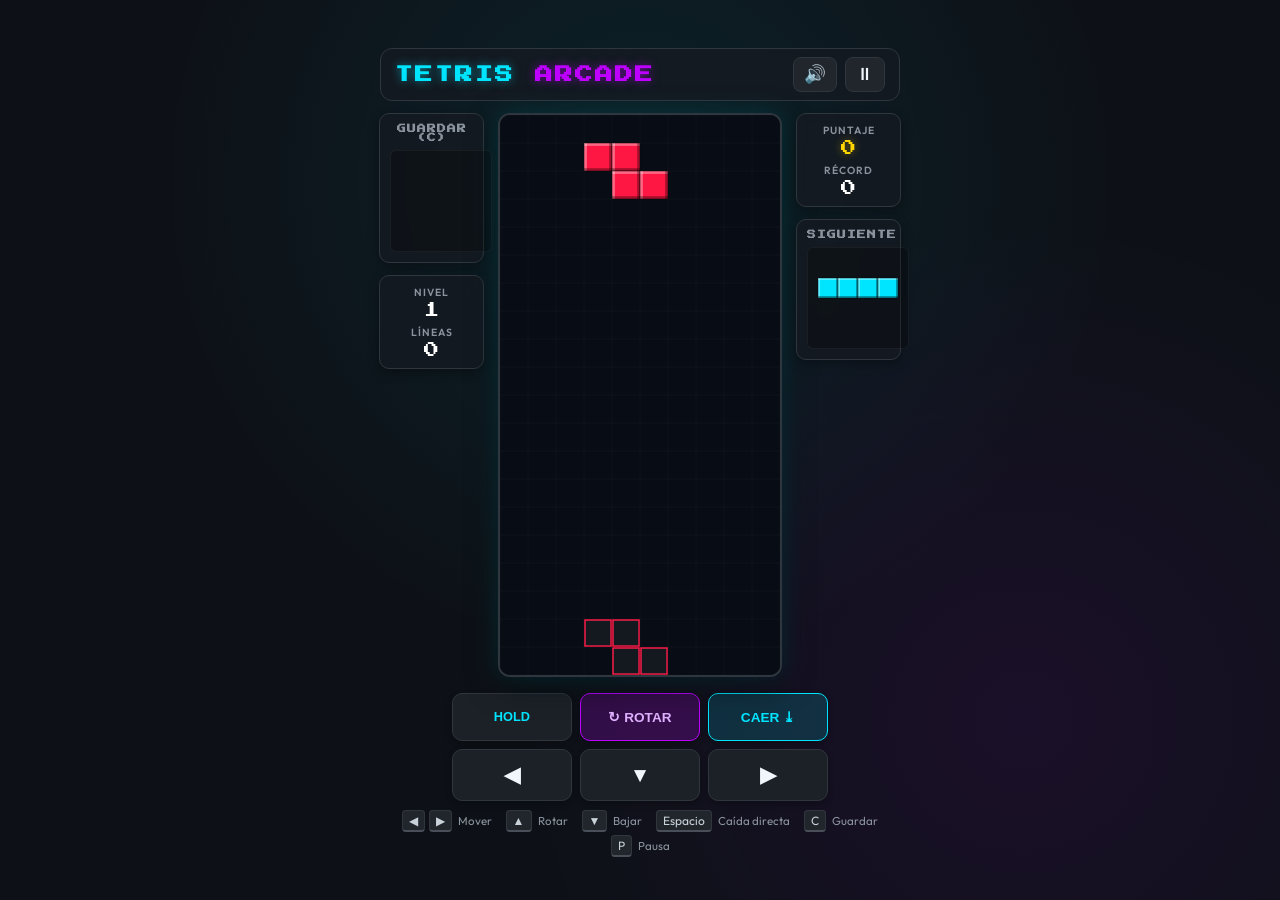
==== index.html @ 09943668 "feat: implementar juego de Tetris para navegador con controles táctiles y audio" ====
<!DOCTYPE html>
<html lang="es">
<head>
  <meta charset="UTF-8">
  <meta name="viewport" content="width=device-width, initial-scale=1.0, maximum-scale=1.0, user-scalable=no">
  <title>Tetris Clásico Arcade</title>
  <link rel="stylesheet" href="style.css">
  <link rel="preconnect" href="https://fonts.googleapis.com">
  <link rel="preconnect" href="https://fonts.gstatic.com" crossorigin>
  <link href="https://fonts.googleapis.com/css2?family=Outfit:wght@400;600;800&family=Press+Start+2P&display=swap" rel="stylesheet">
</head>
<body>
  <div class="game-wrapper">
    <header class="game-header">
      <h1 class="logo">TETRIS <span>ARCADE</span></h1>
      <div class="header-actions">
        <button id="sound-btn" class="icon-btn" title="Activar/Desactivar sonido" aria-label="Sonido">🔊</button>
        <button id="pause-btn" class="icon-btn" title="Pausar juego (Tecla P)" aria-label="Pausa">⏸</button>
      </div>
    </header>

    <main class="game-container">
      <!-- Panel Lateral Izquierdo -->
      <aside class="side-panel left-panel">
        <div class="panel-box hold-box">
          <h2>GUARDAR (C)</h2>
          <canvas id="hold-canvas" width="100" height="100"></canvas>
        </div>

        <div class="panel-box stats-box">
          <div class="stat-group">
            <span class="stat-label">NIVEL</span>
            <span id="level-display" class="stat-value">1</span>
          </div>
          <div class="stat-group">
            <span class="stat-label">LÍNEAS</span>
            <span id="lines-display" class="stat-value">0</span>
          </div>
        </div>
      </aside>

      <!-- Tablero Principal -->
      <section class="board-area">
        <div class="canvas-container">
          <canvas id="board-canvas" width="300" height="600"></canvas>
          
          <!-- Overlays -->
          <div id="game-overlay" class="overlay hidden">
            <div class="overlay-content">
              <h2 id="overlay-title">GAME OVER</h2>
              <p id="overlay-score-msg">Puntaje final: <span id="final-score">0</span></p>
              <button id="start-btn" class="action-btn">JUGAR DE NUEVO</button>
            </div>
          </div>
        </div>
      </section>

      <!-- Panel Lateral Derecho -->
      <aside class="side-panel right-panel">
        <div class="panel-box score-box">
          <div class="stat-group">
            <span class="stat-label">PUNTAJE</span>
            <span id="score-display" class="stat-value highlight">0</span>
          </div>
          <div class="stat-group">
            <span class="stat-label">RÉCORD</span>
            <span id="high-score-display" class="stat-value">0</span>
          </div>
        </div>

        <div class="panel-box next-box">
          <h2>SIGUIENTE</h2>
          <canvas id="next-canvas" width="100" height="100"></canvas>
        </div>
      </aside>
    </main>

    <!-- Controles táctiles en pantalla (ideal para móviles o juego con ratón) -->
    <section class="touch-controls">
      <div class="touch-row top-touch-row">
        <button id="touch-hold" class="touch-btn sec-btn" aria-label="Guardar pieza">HOLD</button>
        <button id="touch-rotate" class="touch-btn action-touch" aria-label="Rotar pieza">↻ ROTAR</button>
        <button id="touch-hard-drop" class="touch-btn hard-drop-btn" aria-label="Caída rápida">CAER ⤓</button>
      </div>
      <div class="touch-row dir-touch-row">
        <button id="touch-left" class="touch-btn dir-btn" aria-label="Mover izquierda">◀</button>
        <button id="touch-down" class="touch-btn dir-btn" aria-label="Bajar más rápido">▼</button>
        <button id="touch-right" class="touch-btn dir-btn" aria-label="Mover derecha">▶</button>
      </div>
    </section>

    <!-- Ayuda de teclado -->
    <footer class="game-footer">
      <div class="keyboard-hints">
        <span><kbd>◀</kbd><kbd>▶</kbd> Mover</span>
        <span><kbd>▲</kbd> Rotar</span>
        <span><kbd>▼</kbd> Bajar</span>
        <span><kbd>Espacio</kbd> Caída directa</span>
        <span><kbd>C</kbd> Guardar</span>
        <span><kbd>P</kbd> Pausa</span>
      </div>
    </footer>
  </div>

  <script src="script.js"></script>
</body>
</html>
---- style.css ----
:root {
  --bg-color: #0d1117;
  --panel-bg: rgba(22, 27, 34, 0.85);
  --border-color: #30363d;
  --accent-cyan: #00e5ff;
  --accent-purple: #bd00ff;
  --accent-yellow: #ffd600;
  --accent-green: #00e676;
  --accent-red: #ff1744;
  --accent-orange: #ff9100;
  --text-main: #f0f6fc;
  --text-muted: #8b949e;
  --font-main: 'Outfit', sans-serif;
  --font-arcade: 'Press Start 2P', monospace;
}

* {
  box-sizing: border-box;
  margin: 0;
  padding: 0;
  user-select: none;
  -webkit-user-select: none;
}

body {
  background-color: var(--bg-color);
  background-image: 
    radial-gradient(circle at 50% 20%, rgba(0, 229, 255, 0.08), transparent 50%),
    radial-gradient(circle at 80% 80%, rgba(189, 0, 255, 0.08), transparent 40%);
  color: var(--text-main);
  font-family: var(--font-main);
  min-height: 100vh;
  display: flex;
  justify-content: center;
  align-items: center;
  padding: 12px;
  overflow-x: hidden;
}

.game-wrapper {
  display: flex;
  flex-direction: column;
  align-items: center;
  gap: 12px;
  max-width: 520px;
  width: 100%;
}

/* Header */
.game-header {
  width: 100%;
  display: flex;
  justify-content: space-between;
  align-items: center;
  padding: 8px 14px;
  background: var(--panel-bg);
  border: 1px solid var(--border-color);
  border-radius: 12px;
  backdrop-filter: blur(8px);
}

.logo {
  font-family: var(--font-arcade);
  font-size: 1.1rem;
  letter-spacing: 2px;
  color: var(--accent-cyan);
  text-shadow: 0 0 10px rgba(0, 229, 255, 0.5);
}

.logo span {
  color: var(--accent-purple);
  text-shadow: 0 0 10px rgba(189, 0, 255, 0.5);
}

.header-actions {
  display: flex;
  gap: 8px;
}

.icon-btn {
  background: #21262d;
  border: 1px solid var(--border-color);
  border-radius: 8px;
  color: var(--text-main);
  font-size: 1.1rem;
  padding: 6px 10px;
  cursor: pointer;
  transition: all 0.2s ease;
}

.icon-btn:hover {
  background: #30363d;
  transform: translateY(-1px);
}

.icon-btn:active {
  transform: translateY(1px);
}

/* Game Main Layout */
.game-container {
  display: flex;
  justify-content: center;
  align-items: flex-start;
  gap: 14px;
  width: 100%;
}

/* Side Panels */
.side-panel {
  display: flex;
  flex-direction: column;
  gap: 12px;
  width: 105px;
}

.panel-box {
  background: var(--panel-bg);
  border: 1px solid var(--border-color);
  border-radius: 10px;
  padding: 10px;
  text-align: center;
  backdrop-filter: blur(6px);
  box-shadow: 0 4px 12px rgba(0, 0, 0, 0.3);
}

.panel-box h2 {
  font-family: var(--font-arcade);
  font-size: 0.55rem;
  color: var(--text-muted);
  margin-bottom: 8px;
  letter-spacing: 1px;
}

.stat-group {
  margin-bottom: 8px;
}

.stat-group:last-child {
  margin-bottom: 0;
}

.stat-label {
  display: block;
  font-size: 0.65rem;
  font-weight: 600;
  color: var(--text-muted);
  letter-spacing: 1px;
}

.stat-value {
  font-family: var(--font-arcade);
  font-size: 0.95rem;
  color: #fff;
  display: block;
  margin-top: 4px;
}

.stat-value.highlight {
  color: var(--accent-yellow);
  text-shadow: 0 0 8px rgba(255, 214, 0, 0.4);
}

/* Preview Canvases */
#hold-canvas, #next-canvas {
  display: block;
  margin: 0 auto;
  background: rgba(0, 0, 0, 0.25);
  border-radius: 6px;
  border: 1px solid rgba(255, 255, 255, 0.05);
}

/* Main Board */
.board-area {
  position: relative;
}

.canvas-container {
  position: relative;
  border-radius: 12px;
  overflow: hidden;
  box-shadow: 0 0 25px rgba(0, 229, 255, 0.15), 0 8px 30px rgba(0, 0, 0, 0.6);
  border: 2px solid #30363d;
  background: #06090e;
}

#board-canvas {
  display: block;
  width: 250px;
  height: 500px;
  background-color: #080c14;
}

@media (min-width: 480px) {
  #board-canvas {
    width: 280px;
    height: 560px;
  }
}

/* Overlay for Game Over & Pause */
.overlay {
  position: absolute;
  top: 0;
  left: 0;
  width: 100%;
  height: 100%;
  background: rgba(13, 17, 23, 0.88);
  backdrop-filter: blur(5px);
  display: flex;
  justify-content: center;
  align-items: center;
  transition: opacity 0.25s ease;
  z-index: 10;
}

.overlay.hidden {
  opacity: 0;
  pointer-events: none;
}

.overlay-content {
  text-align: center;
  padding: 20px;
}

.overlay-content h2 {
  font-family: var(--font-arcade);
  font-size: 1.3rem;
  color: var(--accent-red);
  margin-bottom: 14px;
  text-shadow: 0 0 12px rgba(255, 23, 68, 0.6);
  letter-spacing: 2px;
}

.overlay-content p {
  font-size: 0.95rem;
  color: var(--text-muted);
  margin-bottom: 20px;
}

.overlay-content p span {
  color: var(--accent-yellow);
  font-weight: bold;
}

.action-btn {
  background: linear-gradient(135deg, var(--accent-cyan), var(--accent-purple));
  color: #ffffff;
  border: none;
  border-radius: 8px;
  padding: 12px 20px;
  font-family: var(--font-arcade);
  font-size: 0.75rem;
  cursor: pointer;
  box-shadow: 0 4px 15px rgba(0, 229, 255, 0.4);
  transition: transform 0.15s ease, filter 0.15s ease;
}

.action-btn:hover {
  transform: scale(1.04);
  filter: brightness(1.15);
}

.action-btn:active {
  transform: scale(0.96);
}

/* Touch Controls */
.touch-controls {
  width: 100%;
  display: flex;
  flex-direction: column;
  gap: 8px;
  margin-top: 4px;
  touch-action: manipulation;
}

.touch-row {
  display: flex;
  justify-content: center;
  gap: 8px;
  width: 100%;
}

.touch-btn {
  flex: 1;
  max-width: 120px;
  height: 48px;
  background: #1c2128;
  border: 1px solid var(--border-color);
  border-radius: 10px;
  color: var(--text-main);
  font-weight: 700;
  font-size: 1.1rem;
  cursor: pointer;
  display: flex;
  justify-content: center;
  align-items: center;
  box-shadow: 0 3px 6px rgba(0, 0, 0, 0.25);
  transition: background 0.1s, transform 0.1s;
}

.touch-btn:active {
  background: #30363d;
  transform: translateY(2px);
}

.sec-btn {
  font-size: 0.8rem;
  color: var(--accent-cyan);
}

.action-touch {
  font-size: 0.85rem;
  background: rgba(189, 0, 255, 0.2);
  border-color: var(--accent-purple);
  color: #e0b0ff;
}

.hard-drop-btn {
  font-size: 0.85rem;
  background: rgba(0, 229, 255, 0.15);
  border-color: var(--accent-cyan);
  color: var(--accent-cyan);
}

.dir-btn {
  font-size: 1.3rem;
  height: 52px;
}

/* Keyboard Hints Footer */
.game-footer {
  text-align: center;
}

.keyboard-hints {
  display: flex;
  flex-wrap: wrap;
  justify-content: center;
  gap: 10px 14px;
  font-size: 0.72rem;
  color: var(--text-muted);
}

kbd {
  background: #21262d;
  border: 1px solid var(--border-color);
  border-bottom: 2px solid #484f58;
  border-radius: 4px;
  padding: 2px 6px;
  font-family: inherit;
  font-size: 0.75rem;
  color: #c9d1d9;
  margin-right: 4px;
}

/* Media Queries for Small Screens */
@media (max-width: 420px) {
  .game-container {
    gap: 8px;
  }

  .side-panel {
    width: 80px;
  }

  .panel-box {
    padding: 6px;
  }

  #hold-canvas, #next-canvas {
    width: 65px;
    height: 65px;
  }

  #board-canvas {
    width: 200px;
    height: 400px;
  }

  .touch-btn {
    height: 44px;
  }
}
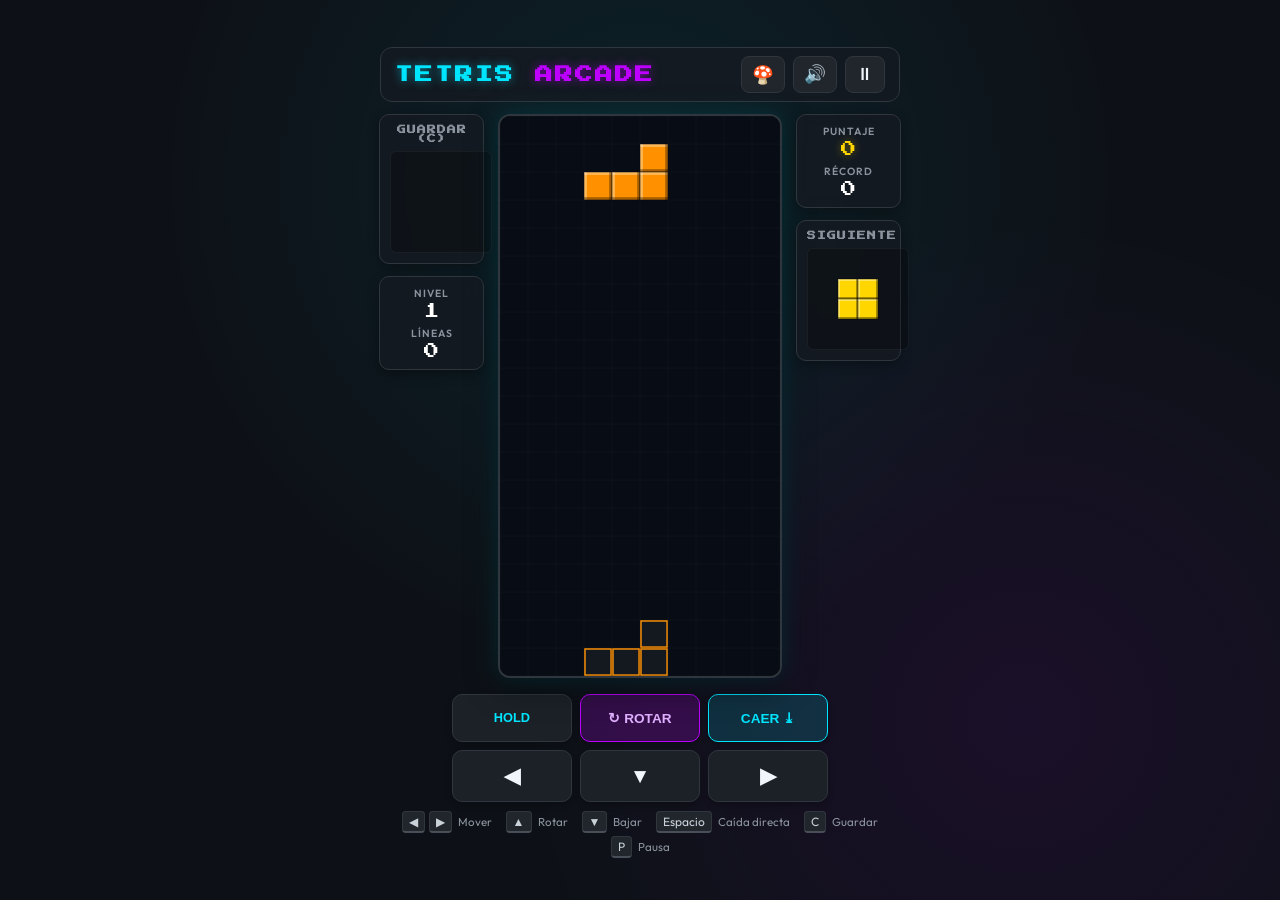
==== commit e944e17c: "feat: add Mario-style retro 8-bit platformer game with touch controls and audio" ====
--- a/index.html
+++ b/index.html
@@ -14,6 +14,7 @@
     <header class="game-header">
       <h1 class="logo">TETRIS <span>ARCADE</span></h1>
       <div class="header-actions">
+        <a href="platformer/index.html" class="icon-btn" title="Jugar Super Mario Platformer" style="text-decoration:none;" aria-label="Mario">🍄</a>
         <button id="sound-btn" class="icon-btn" title="Activar/Desactivar sonido" aria-label="Sonido">🔊</button>
         <button id="pause-btn" class="icon-btn" title="Pausar juego (Tecla P)" aria-label="Pausa">⏸</button>
       </div>
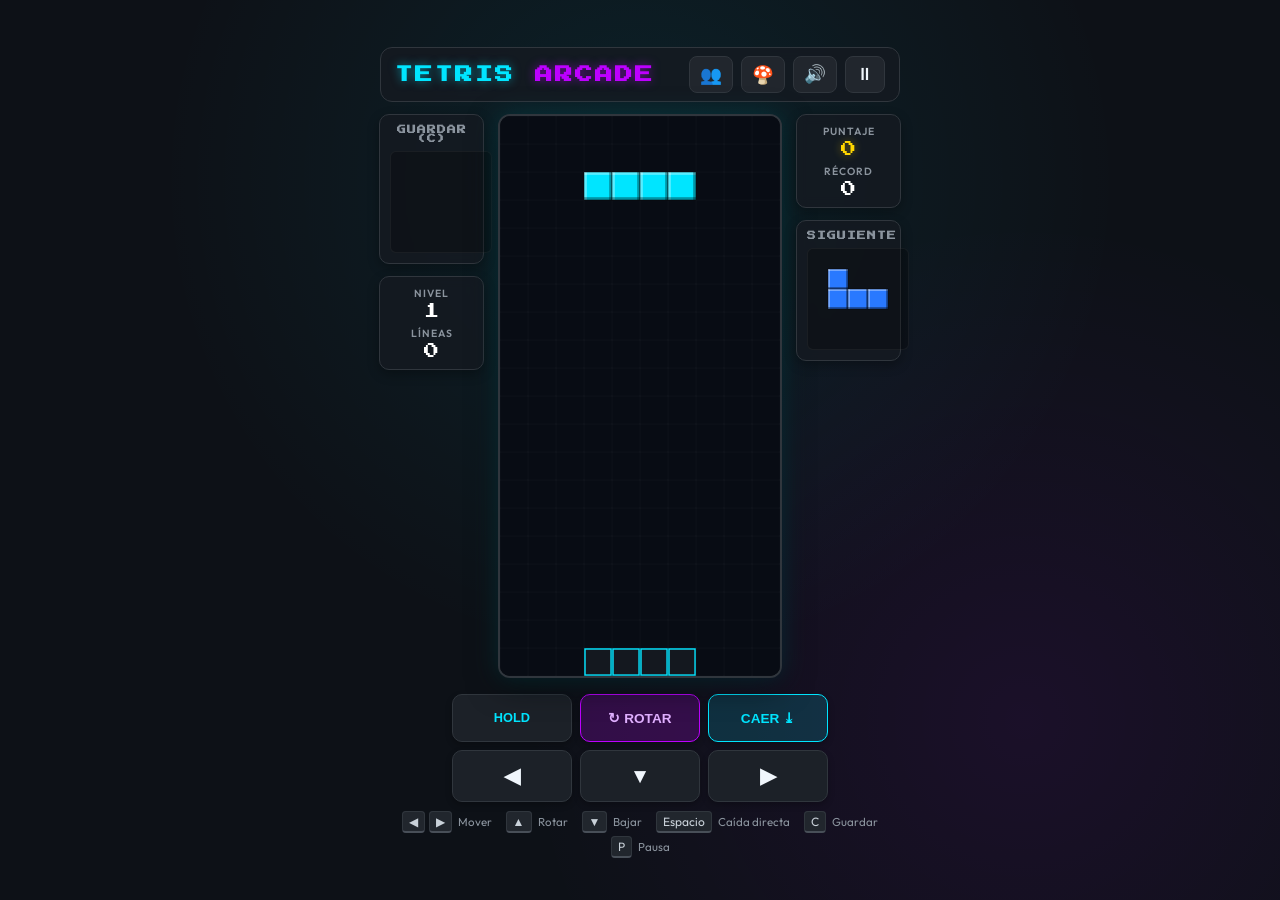
==== commit 30473cf4: "feat: crear juego de plataformas multijugador para 2 jugadores con disparos y monstruos" ====
--- a/index.html
+++ b/index.html
@@ -14,6 +14,7 @@
     <header class="game-header">
       <h1 class="logo">TETRIS <span>ARCADE</span></h1>
       <div class="header-actions">
+        <a href="multiplayer-platformer/index.html" class="icon-btn" title="Jugar Cyber Duo Shooter (2 Jugadores)" style="text-decoration:none;" aria-label="Shooter 2P">👥</a>
         <a href="platformer/index.html" class="icon-btn" title="Jugar Super Mario Platformer" style="text-decoration:none;" aria-label="Mario">🍄</a>
         <button id="sound-btn" class="icon-btn" title="Activar/Desactivar sonido" aria-label="Sonido">🔊</button>
         <button id="pause-btn" class="icon-btn" title="Pausar juego (Tecla P)" aria-label="Pausa">⏸</button>
